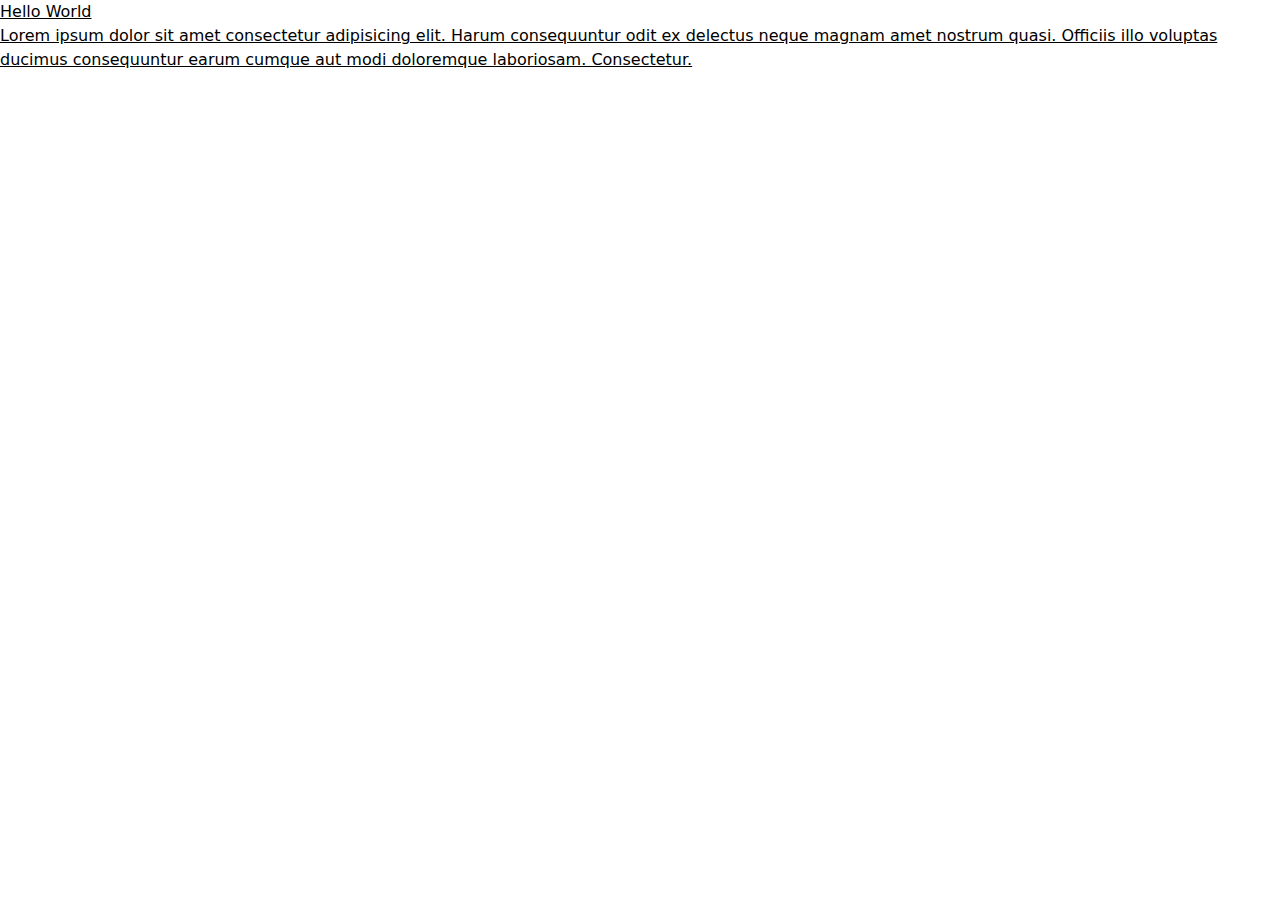
==== src/index.html @ a4404fd9 "tailwind css installation" ====
<!DOCTYPE html>
<html lang="en">
<head>
    <meta charset="UTF-8">
    <meta name="viewport" content="width=device-width, initial-scale=1.0">
    <title>Document</title>
    <link href="./output.css" rel="stylesheet">
</head>
<body>
    <h1 class="underline">Hello World</h1>

    <p class="underline">Lorem ipsum dolor sit amet consectetur adipisicing elit. Harum consequuntur odit ex delectus neque magnam amet nostrum quasi. Officiis illo voluptas ducimus consequuntur earum cumque aut modi doloremque laboriosam. Consectetur.</p>
</body>
</html>
---- src/output.css ----
*, ::before, ::after {
  --tw-border-spacing-x: 0;
  --tw-border-spacing-y: 0;
  --tw-translate-x: 0;
  --tw-translate-y: 0;
  --tw-rotate: 0;
  --tw-skew-x: 0;
  --tw-skew-y: 0;
  --tw-scale-x: 1;
  --tw-scale-y: 1;
  --tw-pan-x:  ;
  --tw-pan-y:  ;
  --tw-pinch-zoom:  ;
  --tw-scroll-snap-strictness: proximity;
  --tw-gradient-from-position:  ;
  --tw-gradient-via-position:  ;
  --tw-gradient-to-position:  ;
  --tw-ordinal:  ;
  --tw-slashed-zero:  ;
  --tw-numeric-figure:  ;
  --tw-numeric-spacing:  ;
  --tw-numeric-fraction:  ;
  --tw-ring-inset:  ;
  --tw-ring-offset-width: 0px;
  --tw-ring-offset-color: #fff;
  --tw-ring-color: rgb(59 130 246 / 0.5);
  --tw-ring-offset-shadow: 0 0 #0000;
  --tw-ring-shadow: 0 0 #0000;
  --tw-shadow: 0 0 #0000;
  --tw-shadow-colored: 0 0 #0000;
  --tw-blur:  ;
  --tw-brightness:  ;
  --tw-contrast:  ;
  --tw-grayscale:  ;
  --tw-hue-rotate:  ;
  --tw-invert:  ;
  --tw-saturate:  ;
  --tw-sepia:  ;
  --tw-drop-shadow:  ;
  --tw-backdrop-blur:  ;
  --tw-backdrop-brightness:  ;
  --tw-backdrop-contrast:  ;
  --tw-backdrop-grayscale:  ;
  --tw-backdrop-hue-rotate:  ;
  --tw-backdrop-invert:  ;
  --tw-backdrop-opacity:  ;
  --tw-backdrop-saturate:  ;
  --tw-backdrop-sepia:  ;
  --tw-contain-size:  ;
  --tw-contain-layout:  ;
  --tw-contain-paint:  ;
  --tw-contain-style:  ;
}

::backdrop {
  --tw-border-spacing-x: 0;
  --tw-border-spacing-y: 0;
  --tw-translate-x: 0;
  --tw-translate-y: 0;
  --tw-rotate: 0;
  --tw-skew-x: 0;
  --tw-skew-y: 0;
  --tw-scale-x: 1;
  --tw-scale-y: 1;
  --tw-pan-x:  ;
  --tw-pan-y:  ;
  --tw-pinch-zoom:  ;
  --tw-scroll-snap-strictness: proximity;
  --tw-gradient-from-position:  ;
  --tw-gradient-via-position:  ;
  --tw-gradient-to-position:  ;
  --tw-ordinal:  ;
  --tw-slashed-zero:  ;
  --tw-numeric-figure:  ;
  --tw-numeric-spacing:  ;
  --tw-numeric-fraction:  ;
  --tw-ring-inset:  ;
  --tw-ring-offset-width: 0px;
  --tw-ring-offset-color: #fff;
  --tw-ring-color: rgb(59 130 246 / 0.5);
  --tw-ring-offset-shadow: 0 0 #0000;
  --tw-ring-shadow: 0 0 #0000;
  --tw-shadow: 0 0 #0000;
  --tw-shadow-colored: 0 0 #0000;
  --tw-blur:  ;
  --tw-brightness:  ;
  --tw-contrast:  ;
  --tw-grayscale:  ;
  --tw-hue-rotate:  ;
  --tw-invert:  ;
  --tw-saturate:  ;
  --tw-sepia:  ;
  --tw-drop-shadow:  ;
  --tw-backdrop-blur:  ;
  --tw-backdrop-brightness:  ;
  --tw-backdrop-contrast:  ;
  --tw-backdrop-grayscale:  ;
  --tw-backdrop-hue-rotate:  ;
  --tw-backdrop-invert:  ;
  --tw-backdrop-opacity:  ;
  --tw-backdrop-saturate:  ;
  --tw-backdrop-sepia:  ;
  --tw-contain-size:  ;
  --tw-contain-layout:  ;
  --tw-contain-paint:  ;
  --tw-contain-style:  ;
}

/*
! tailwindcss v3.4.13 | MIT License | https://tailwindcss.com
*/

/*
1. Prevent padding and border from affecting element width. (https://github.com/mozdevs/cssremedy/issues/4)
2. Allow adding a border to an element by just adding a border-width. (https://github.com/tailwindcss/tailwindcss/pull/116)
*/

*,
::before,
::after {
  box-sizing: border-box;
  /* 1 */
  border-width: 0;
  /* 2 */
  border-style: solid;
  /* 2 */
  border-color: #e5e7eb;
  /* 2 */
}

::before,
::after {
  --tw-content: '';
}

/*
1. Use a consistent sensible line-height in all browsers.
2. Prevent adjustments of font size after orientation changes in iOS.
3. Use a more readable tab size.
4. Use the user's configured `sans` font-family by default.
5. Use the user's configured `sans` font-feature-settings by default.
6. Use the user's configured `sans` font-variation-settings by default.
7. Disable tap highlights on iOS
*/

html,
:host {
  line-height: 1.5;
  /* 1 */
  -webkit-text-size-adjust: 100%;
  /* 2 */
  -moz-tab-size: 4;
  /* 3 */
  -o-tab-size: 4;
     tab-size: 4;
  /* 3 */
  font-family: ui-sans-serif, system-ui, sans-serif, "Apple Color Emoji", "Segoe UI Emoji", "Segoe UI Symbol", "Noto Color Emoji";
  /* 4 */
  font-feature-settings: normal;
  /* 5 */
  font-variation-settings: normal;
  /* 6 */
  -webkit-tap-highlight-color: transparent;
  /* 7 */
}

/*
1. Remove the margin in all browsers.
2. Inherit line-height from `html` so users can set them as a class directly on the `html` element.
*/

body {
  margin: 0;
  /* 1 */
  line-height: inherit;
  /* 2 */
}

/*
1. Add the correct height in Firefox.
2. Correct the inheritance of border color in Firefox. (https://bugzilla.mozilla.org/show_bug.cgi?id=190655)
3. Ensure horizontal rules are visible by default.
*/

hr {
  height: 0;
  /* 1 */
  color: inherit;
  /* 2 */
  border-top-width: 1px;
  /* 3 */
}

/*
Add the correct text decoration in Chrome, Edge, and Safari.
*/

abbr:where([title]) {
  -webkit-text-decoration: underline dotted;
          text-decoration: underline dotted;
}

/*
Remove the default font size and weight for headings.
*/

h1,
h2,
h3,
h4,
h5,
h6 {
  font-size: inherit;
  font-weight: inherit;
}

/*
Reset links to optimize for opt-in styling instead of opt-out.
*/

a {
  color: inherit;
  text-decoration: inherit;
}

/*
Add the correct font weight in Edge and Safari.
*/

b,
strong {
  font-weight: bolder;
}

/*
1. Use the user's configured `mono` font-family by default.
2. Use the user's configured `mono` font-feature-settings by default.
3. Use the user's configured `mono` font-variation-settings by default.
4. Correct the odd `em` font sizing in all browsers.
*/

code,
kbd,
samp,
pre {
  font-family: ui-monospace, SFMono-Regular, Menlo, Monaco, Consolas, "Liberation Mono", "Courier New", monospace;
  /* 1 */
  font-feature-settings: normal;
  /* 2 */
  font-variation-settings: normal;
  /* 3 */
  font-size: 1em;
  /* 4 */
}

/*
Add the correct font size in all browsers.
*/

small {
  font-size: 80%;
}

/*
Prevent `sub` and `sup` elements from affecting the line height in all browsers.
*/

sub,
sup {
  font-size: 75%;
  line-height: 0;
  position: relative;
  vertical-align: baseline;
}

sub {
  bottom: -0.25em;
}

sup {
  top: -0.5em;
}

/*
1. Remove text indentation from table contents in Chrome and Safari. (https://bugs.chromium.org/p/chromium/issues/detail?id=999088, https://bugs.webkit.org/show_bug.cgi?id=201297)
2. Correct table border color inheritance in all Chrome and Safari. (https://bugs.chromium.org/p/chromium/issues/detail?id=935729, https://bugs.webkit.org/show_bug.cgi?id=195016)
3. Remove gaps between table borders by default.
*/

table {
  text-indent: 0;
  /* 1 */
  border-color: inherit;
  /* 2 */
  border-collapse: collapse;
  /* 3 */
}

/*
1. Change the font styles in all browsers.
2. Remove the margin in Firefox and Safari.
3. Remove default padding in all browsers.
*/

button,
input,
optgroup,
select,
textarea {
  font-family: inherit;
  /* 1 */
  font-feature-settings: inherit;
  /* 1 */
  font-variation-settings: inherit;
  /* 1 */
  font-size: 100%;
  /* 1 */
  font-weight: inherit;
  /* 1 */
  line-height: inherit;
  /* 1 */
  letter-spacing: inherit;
  /* 1 */
  color: inherit;
  /* 1 */
  margin: 0;
  /* 2 */
  padding: 0;
  /* 3 */
}

/*
Remove the inheritance of text transform in Edge and Firefox.
*/

button,
select {
  text-transform: none;
}

/*
1. Correct the inability to style clickable types in iOS and Safari.
2. Remove default button styles.
*/

button,
input:where([type='button']),
input:where([type='reset']),
input:where([type='submit']) {
  -webkit-appearance: button;
  /* 1 */
  background-color: transparent;
  /* 2 */
  background-image: none;
  /* 2 */
}

/*
Use the modern Firefox focus style for all focusable elements.
*/

:-moz-focusring {
  outline: auto;
}

/*
Remove the additional `:invalid` styles in Firefox. (https://github.com/mozilla/gecko-dev/blob/2f9eacd9d3d995c937b4251a5557d95d494c9be1/layout/style/res/forms.css#L728-L737)
*/

:-moz-ui-invalid {
  box-shadow: none;
}

/*
Add the correct vertical alignment in Chrome and Firefox.
*/

progress {
  vertical-align: baseline;
}

/*
Correct the cursor style of increment and decrement buttons in Safari.
*/

::-webkit-inner-spin-button,
::-webkit-outer-spin-button {
  height: auto;
}

/*
1. Correct the odd appearance in Chrome and Safari.
2. Correct the outline style in Safari.
*/

[type='search'] {
  -webkit-appearance: textfield;
  /* 1 */
  outline-offset: -2px;
  /* 2 */
}

/*
Remove the inner padding in Chrome and Safari on macOS.
*/

::-webkit-search-decoration {
  -webkit-appearance: none;
}

/*
1. Correct the inability to style clickable types in iOS and Safari.
2. Change font properties to `inherit` in Safari.
*/

::-webkit-file-upload-button {
  -webkit-appearance: button;
  /* 1 */
  font: inherit;
  /* 2 */
}

/*
Add the correct display in Chrome and Safari.
*/

summary {
  display: list-item;
}

/*
Removes the default spacing and border for appropriate elements.
*/

blockquote,
dl,
dd,
h1,
h2,
h3,
h4,
h5,
h6,
hr,
figure,
p,
pre {
  margin: 0;
}

fieldset {
  margin: 0;
  padding: 0;
}

legend {
  padding: 0;
}

ol,
ul,
menu {
  list-style: none;
  margin: 0;
  padding: 0;
}

/*
Reset default styling for dialogs.
*/

dialog {
  padding: 0;
}

/*
Prevent resizing textareas horizontally by default.
*/

textarea {
  resize: vertical;
}

/*
1. Reset the default placeholder opacity in Firefox. (https://github.com/tailwindlabs/tailwindcss/issues/3300)
2. Set the default placeholder color to the user's configured gray 400 color.
*/

input::-moz-placeholder, textarea::-moz-placeholder {
  opacity: 1;
  /* 1 */
  color: #9ca3af;
  /* 2 */
}

input::placeholder,
textarea::placeholder {
  opacity: 1;
  /* 1 */
  color: #9ca3af;
  /* 2 */
}

/*
Set the default cursor for buttons.
*/

button,
[role="button"] {
  cursor: pointer;
}

/*
Make sure disabled buttons don't get the pointer cursor.
*/

:disabled {
  cursor: default;
}

/*
1. Make replaced elements `display: block` by default. (https://github.com/mozdevs/cssremedy/issues/14)
2. Add `vertical-align: middle` to align replaced elements more sensibly by default. (https://github.com/jensimmons/cssremedy/issues/14#issuecomment-634934210)
   This can trigger a poorly considered lint error in some tools but is included by design.
*/

img,
svg,
video,
canvas,
audio,
iframe,
embed,
object {
  display: block;
  /* 1 */
  vertical-align: middle;
  /* 2 */
}

/*
Constrain images and videos to the parent width and preserve their intrinsic aspect ratio. (https://github.com/mozdevs/cssremedy/issues/14)
*/

img,
video {
  max-width: 100%;
  height: auto;
}

/* Make elements with the HTML hidden attribute stay hidden by default */

[hidden] {
  display: none;
}

.underline {
  text-decoration-line: underline;
}
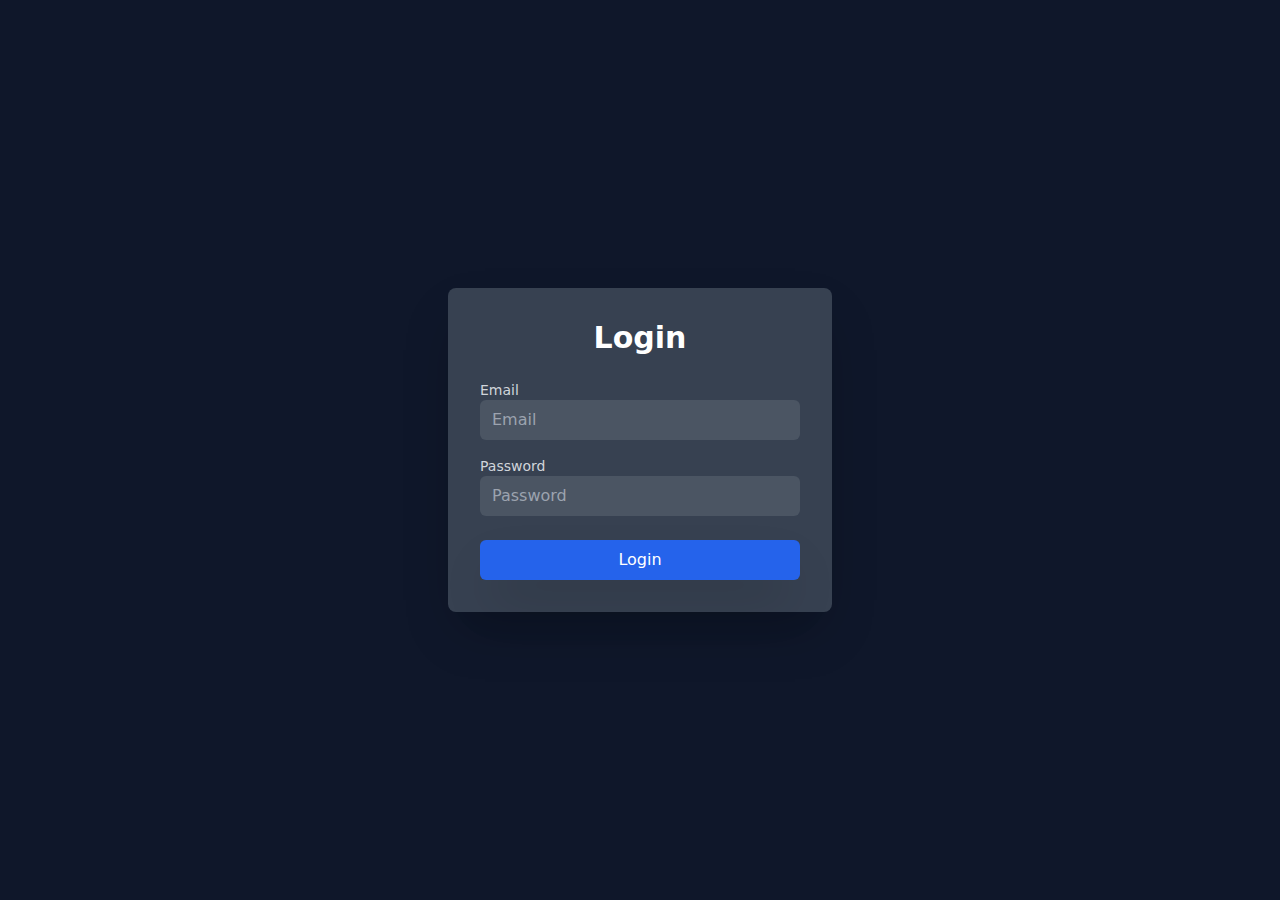
==== commit 346dacb4: "tailwind login app" ====
--- a/src/index.html
+++ b/src/index.html
@@ -6,9 +6,21 @@
     <title>Document</title>
     <link href="./output.css" rel="stylesheet">
 </head>
-<body>
-    <h1 class="underline">Hello World</h1>
+<body class="flex justify-center items-center bg-slate-900 min-h-screen">
+<div class="bg-gray-700 rounded-lg p-8 max-w-sm w-full shadow-2xl">
+    <h2 class="text-center text-3xl text-white mb-6 font-bold">Login</h2>
+    <form>
+        <div class="mb-4">
+            <label class="block text-sm font-medium text-gray-300" for="">Email</label>
+            <input class="w-full px-3 py-2 bg-gray-600 rounded-md text-white focus:outline-none focus:ring-2 focus:ring-blue-500" type="email" name="placeholder" placeholder="Email">
+        </div>
+        <div class="mb-6">
+            <label class="block text-sm font-medium text-gray-300" for="">Password</label>
+            <input class="w-full px-3 py-2 bg-gray-600 rounded-md text-white focus:outline-none focus:ring-2 focus:ring-blue-500" type="password" name="placeholder" placeholder="Password">
+        </div>
+        <button class="w-full bg-blue-600 text-white py-2 rounded-md hover:bg-blue-700 shadow-2xl" type="submit">Login</button>
+    </form>
+</div>
 
-    <p class="underline">Lorem ipsum dolor sit amet consectetur adipisicing elit. Harum consequuntur odit ex delectus neque magnam amet nostrum quasi. Officiis illo voluptas ducimus consequuntur earum cumque aut modi doloremque laboriosam. Consectetur.</p>
 </body>
 </html>--- a/src/output.css
+++ b/src/output.css
@@ -554,6 +554,239 @@
   display: none;
 }
 
+.mx-4 {
+  margin-left: 1rem;
+  margin-right: 1rem;
+}
+
+.mt-4 {
+  margin-top: 1rem;
+}
+
+.mb-6 {
+  margin-bottom: 1.5rem;
+}
+
+.mb-4 {
+  margin-bottom: 1rem;
+}
+
+.block {
+  display: block;
+}
+
+.flex {
+  display: flex;
+}
+
+.h-lvh {
+  height: 100lvh;
+}
+
+.min-h-screen {
+  min-height: 100vh;
+}
+
+.w-full {
+  width: 100%;
+}
+
+.max-w-sm {
+  max-width: 24rem;
+}
+
+.flex-col {
+  flex-direction: column;
+}
+
+.items-center {
+  align-items: center;
+}
+
+.justify-center {
+  justify-content: center;
+}
+
+.rounded-lg {
+  border-radius: 0.5rem;
+}
+
+.rounded-md {
+  border-radius: 0.375rem;
+}
+
+.bg-orange-500 {
+  --tw-bg-opacity: 1;
+  background-color: rgb(249 115 22 / var(--tw-bg-opacity));
+}
+
+.bg-orange-600 {
+  --tw-bg-opacity: 1;
+  background-color: rgb(234 88 12 / var(--tw-bg-opacity));
+}
+
+.bg-slate-500 {
+  --tw-bg-opacity: 1;
+  background-color: rgb(100 116 139 / var(--tw-bg-opacity));
+}
+
+.bg-slate-200 {
+  --tw-bg-opacity: 1;
+  background-color: rgb(226 232 240 / var(--tw-bg-opacity));
+}
+
+.bg-slate-300 {
+  --tw-bg-opacity: 1;
+  background-color: rgb(203 213 225 / var(--tw-bg-opacity));
+}
+
+.bg-slate-700 {
+  --tw-bg-opacity: 1;
+  background-color: rgb(51 65 85 / var(--tw-bg-opacity));
+}
+
+.bg-gray-800 {
+  --tw-bg-opacity: 1;
+  background-color: rgb(31 41 55 / var(--tw-bg-opacity));
+}
+
+.bg-gray-900 {
+  --tw-bg-opacity: 1;
+  background-color: rgb(17 24 39 / var(--tw-bg-opacity));
+}
+
+.bg-gray-700 {
+  --tw-bg-opacity: 1;
+  background-color: rgb(55 65 81 / var(--tw-bg-opacity));
+}
+
+.bg-slate-900 {
+  --tw-bg-opacity: 1;
+  background-color: rgb(15 23 42 / var(--tw-bg-opacity));
+}
+
+.bg-gray-400 {
+  --tw-bg-opacity: 1;
+  background-color: rgb(156 163 175 / var(--tw-bg-opacity));
+}
+
+.bg-gray-200 {
+  --tw-bg-opacity: 1;
+  background-color: rgb(229 231 235 / var(--tw-bg-opacity));
+}
+
+.bg-gray-500 {
+  --tw-bg-opacity: 1;
+  background-color: rgb(107 114 128 / var(--tw-bg-opacity));
+}
+
+.bg-gray-600 {
+  --tw-bg-opacity: 1;
+  background-color: rgb(75 85 99 / var(--tw-bg-opacity));
+}
+
+.bg-blue-600 {
+  --tw-bg-opacity: 1;
+  background-color: rgb(37 99 235 / var(--tw-bg-opacity));
+}
+
+.p-4 {
+  padding: 1rem;
+}
+
+.p-8 {
+  padding: 2rem;
+}
+
+.px-3 {
+  padding-left: 0.75rem;
+  padding-right: 0.75rem;
+}
+
+.py-2 {
+  padding-top: 0.5rem;
+  padding-bottom: 0.5rem;
+}
+
+.px-4 {
+  padding-left: 1rem;
+  padding-right: 1rem;
+}
+
+.py-4 {
+  padding-top: 1rem;
+  padding-bottom: 1rem;
+}
+
+.text-center {
+  text-align: center;
+}
+
+.align-middle {
+  vertical-align: middle;
+}
+
+.text-3xl {
+  font-size: 1.875rem;
+  line-height: 2.25rem;
+}
+
+.text-sm {
+  font-size: 0.875rem;
+  line-height: 1.25rem;
+}
+
+.font-bold {
+  font-weight: 700;
+}
+
+.font-medium {
+  font-weight: 500;
+}
+
+.text-white {
+  --tw-text-opacity: 1;
+  color: rgb(255 255 255 / var(--tw-text-opacity));
+}
+
+.text-gray-300 {
+  --tw-text-opacity: 1;
+  color: rgb(209 213 219 / var(--tw-text-opacity));
+}
+
 .underline {
   text-decoration-line: underline;
+}
+
+.shadow-lg {
+  --tw-shadow: 0 10px 15px -3px rgb(0 0 0 / 0.1), 0 4px 6px -4px rgb(0 0 0 / 0.1);
+  --tw-shadow-colored: 0 10px 15px -3px var(--tw-shadow-color), 0 4px 6px -4px var(--tw-shadow-color);
+  box-shadow: var(--tw-ring-offset-shadow, 0 0 #0000), var(--tw-ring-shadow, 0 0 #0000), var(--tw-shadow);
+}
+
+.shadow-2xl {
+  --tw-shadow: 0 25px 50px -12px rgb(0 0 0 / 0.25);
+  --tw-shadow-colored: 0 25px 50px -12px var(--tw-shadow-color);
+  box-shadow: var(--tw-ring-offset-shadow, 0 0 #0000), var(--tw-ring-shadow, 0 0 #0000), var(--tw-shadow);
+}
+
+.hover\:bg-blue-700:hover {
+  --tw-bg-opacity: 1;
+  background-color: rgb(29 78 216 / var(--tw-bg-opacity));
+}
+
+.focus\:outline-none:focus {
+  outline: 2px solid transparent;
+  outline-offset: 2px;
+}
+
+.focus\:ring-2:focus {
+  --tw-ring-offset-shadow: var(--tw-ring-inset) 0 0 0 var(--tw-ring-offset-width) var(--tw-ring-offset-color);
+  --tw-ring-shadow: var(--tw-ring-inset) 0 0 0 calc(2px + var(--tw-ring-offset-width)) var(--tw-ring-color);
+  box-shadow: var(--tw-ring-offset-shadow), var(--tw-ring-shadow), var(--tw-shadow, 0 0 #0000);
+}
+
+.focus\:ring-blue-500:focus {
+  --tw-ring-opacity: 1;
+  --tw-ring-color: rgb(59 130 246 / var(--tw-ring-opacity));
 }